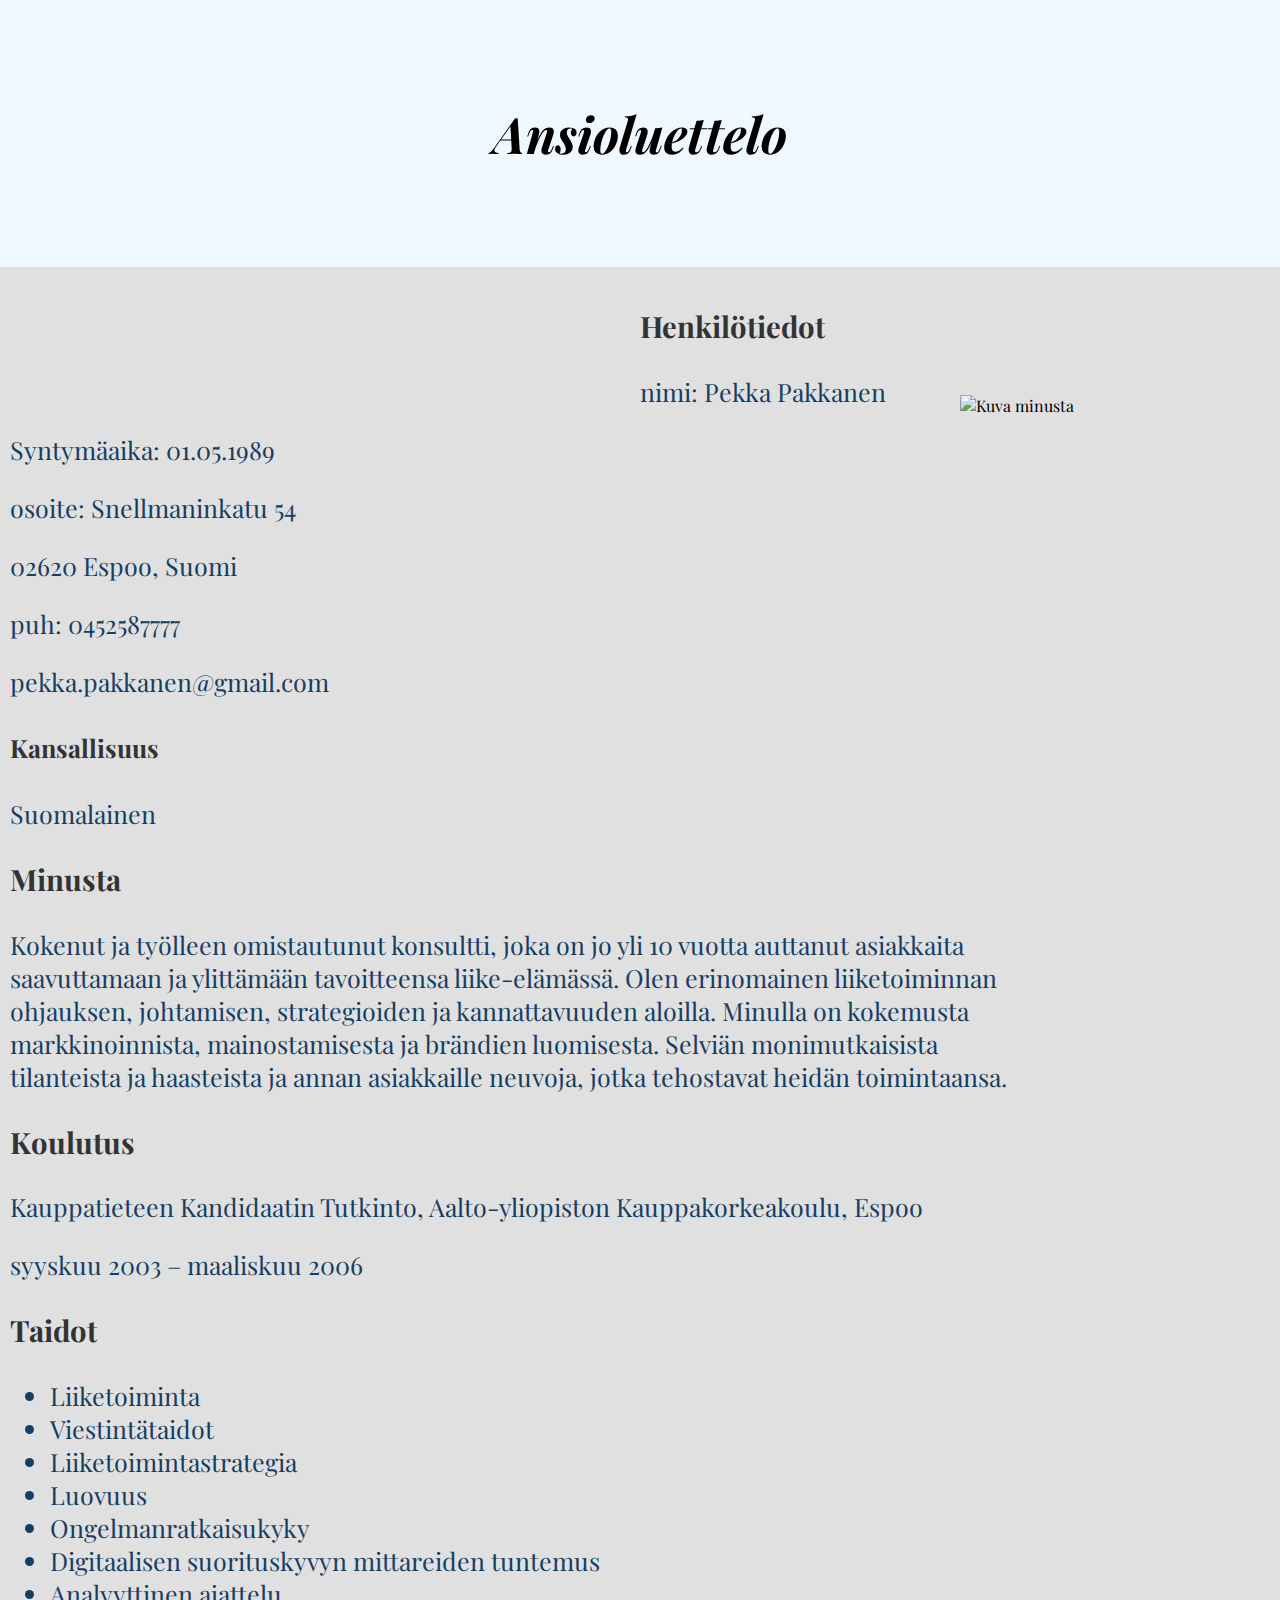
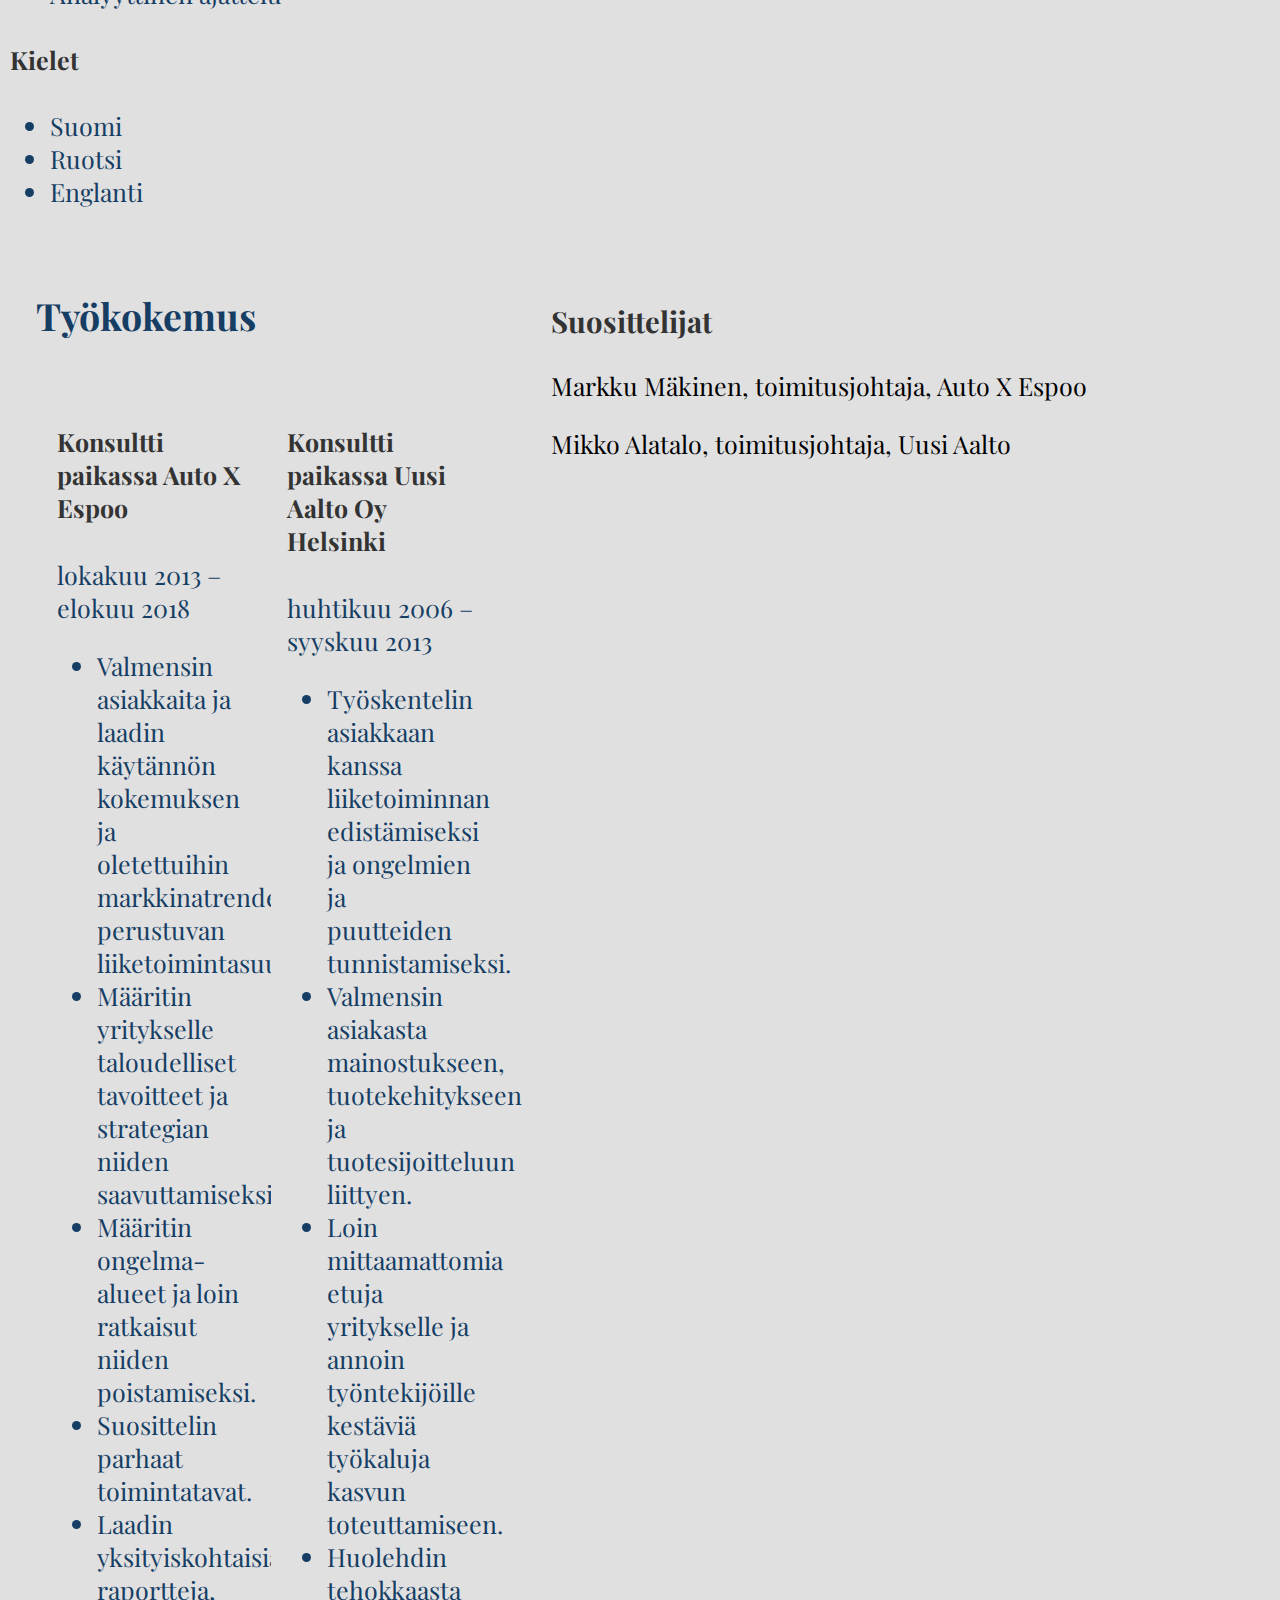
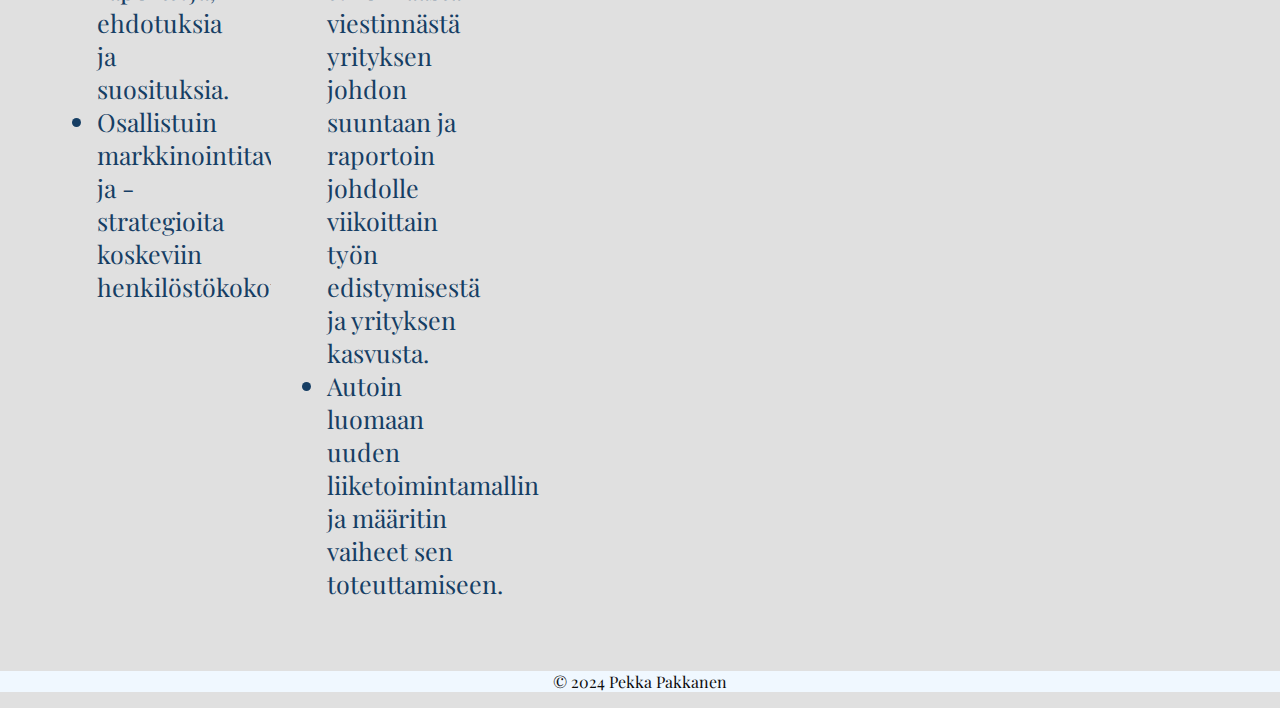
==== index.html @ 9e7b3b22 "Add files via upload" ====
<!DOCTYPE html>
<html>
<head>
<title>Ansioluettelo</title>
<meta charset="UTF-8">
<link rel="stylesheet" href="Untitled-1.css">
<link rel="preconnect"href="https://fonts.googleapis.com">
<link rel="preconnect"href="https://fonts.googleapis.com">
<style>
   body {
    background-color:#E0E0E0;
    margin:0;
    padding: 0;
    font-family:"Playfair Display", serif;
  } 

   .header{
    margin:0 auto;
    text-align: center;
    padding: 10 px;
   }
 img{
    float:right;
    width:320 px;
    height:auto;
    margin-left:20px;
 }
 .content{
    padding: 20 px;
 }
 h3, h4{
    color:#333
 }

 ul{
    list-style-type: disc;
    padding-left:20 px
 }
 .column{
    float:left;
    width:48%;
    padding: 10 px;
    margin: 1%;
    background-color:#E0E0E0;
    border: 1px solid #E0E0E0;
 }
    .footer{
        clear: both;
        padding: 20 px;
        text-align:center;
        background-color:aliceblue;
        margin-top 0 px;
    }
</style>
</head>
<body>
    <div class="header">
        <h1>Ansioluettelo</h1>
    </div>

    <img src="cv.jpg" alt="Kuva minusta">
    <div class="row">
        <div class="column"></div>
        <div class="column"></div>
      </div>

    <div class="content">
        <h3>Henkilötiedot</h3>
        <p>nimi: Pekka Pakkanen</p>
        <p>Syntymäaika: 01.05.1989</p>
        <p>osoite: Snellmaninkatu 54</p>
        <p>02620 Espoo, Suomi</p>
        <p>puh: 0452587777</p>
        <p>pekka.pakkanen@gmail.com</p>

        <h4>Kansallisuus</h4>
        <p>Suomalainen</p>

        <h3>Minusta</h3>
        <p>Kokenut ja työlleen omistautunut konsultti, joka on jo yli 10 vuotta auttanut asiakkaita saavuttamaan ja ylittämään tavoitteensa liike-elämässä. Olen erinomainen liiketoiminnan ohjauksen, johtamisen, strategioiden ja kannattavuuden aloilla. Minulla on kokemusta markkinoinnista, mainostamisesta ja brändien luomisesta. Selviän monimutkaisista tilanteista ja haasteista ja annan asiakkaille neuvoja, jotka tehostavat heidän toimintaansa.</p>

        <h3>Koulutus</h3>
        <p>Kauppatieteen Kandidaatin Tutkinto, Aalto-yliopiston Kauppakorkeakoulu, Espoo</p>
        <p>syyskuu 2003 – maaliskuu 2006</p>

        <h3>Taidot</h3>
        <ul>
            <li>Liiketoiminta</li>
            <li>Viestintätaidot</li>
            <li>Liiketoimintastrategia</li>
            <li>Luovuus</li>
            <li>Ongelmanratkaisukyky</li>
            <li>Digitaalisen suorituskyvyn mittareiden tuntemus</li>
            <li>Analyyttinen ajattelu</li>
        </ul>

        <h4>Kielet</h4>
        <ul>
            <li>Suomi</li>
            <li>Ruotsi</li>
            <li>Englanti</li>
        </ul>

       
        <div class="row">
            <div class="column">
                <h2>Työkokemus</h2>
        
                <div class="row">
                    <div class="column" style="background-color:#E0E0E0;">
                        <h4>Konsultti paikassa Auto X Espoo</h4>
                        <p>lokakuu 2013 – elokuu 2018</p>
                        <ul>
                            <li>Valmensin asiakkaita ja laadin käytännön kokemuksen ja oletettuihin markkinatrendeihin perustuvan liiketoimintasuunnitelman.</li>
                            <li>Määritin yritykselle taloudelliset tavoitteet ja strategian niiden saavuttamiseksi.</li>
                            <li>Määritin ongelma-alueet ja loin ratkaisut niiden poistamiseksi.</li>
                            <li>Suosittelin parhaat toimintatavat.</li>
                            <li>Laadin yksityiskohtaisia raportteja, ehdotuksia ja suosituksia.</li>
                            <li>Osallistuin markkinointitavoitteita ja -strategioita koskeviin henkilöstökokouksiin.</li>
                        </ul>
                    </div>
        
                    <div class="column" style="background-color:#E0E0E0;">
                        <h4>Konsultti paikassa Uusi Aalto Oy Helsinki</h4>
                        <p>huhtikuu 2006 – syyskuu 2013</p>
                        <ul>
                            <li>Työskentelin asiakkaan kanssa liiketoiminnan edistämiseksi ja ongelmien ja puutteiden tunnistamiseksi.</li>
                            <li>Valmensin asiakasta mainostukseen, tuotekehitykseen ja tuotesijoitteluun liittyen.</li>
                            <li>Loin mittaamattomia etuja yritykselle ja annoin työntekijöille kestäviä työkaluja kasvun toteuttamiseen.</li>
                            <li>Huolehdin tehokkaasta viestinnästä yrityksen johdon suuntaan ja raportoin johdolle viikoittain työn edistymisestä ja yrityksen kasvusta.</li>
                            <li>Autoin luomaan uuden liiketoimintamallin ja määritin vaiheet sen toteuttamiseen.</li>
                        </ul>
                    </div>
                </div>
            </div>
        </div>
        
        
        </div>

        <div class="column">
        <h3>Suosittelijat</h3>
        <p>Markku Mäkinen, toimitusjohtaja, Auto X Espoo</p>
        <p>Mikko Alatalo, toimitusjohtaja, Uusi Aalto</p>

    </div>

    <div class="footer">
        <p>© 2024 Pekka Pakkanen</p>
    </div>

</body>
</html>
---- Untitled-1.css ----
@import url('https://fonts.googleapis.com/css2?family=Playfair+Display:ital,wght@0,400..900;1,400..900&family=Roboto&display=swap');

div{
    border-color: aliceblue;
    border-style:none;
    padding:0;
    margin:0;
}
    
.responsive {
  width: 100%;
  max-width: 400px;
  height: auto;
}
.header{
    background-color: aliceblue;
    background-position: center;
    padding: 50px 10px;
    margin: 0;
    text-align:center;
    font-size:40px;
    font-family:"Playfair Display", serif;
    font-style: italic;
}
.header h1{

font-size: 50px; 
font-family: "Playfair Display", serif;
font-style: italic;
text-align: center;
padding:50px 10px;
margin:0;

}

.content{
width: 90%;
font-family:"Playfair Display", serif;
font-size: 20px;
background-color: #E0E0E0;
color:#163E64;
padding:10px;
}


@media only screen and (min-width: 650px) {
    .content{
   
      background-color:#E0E0E0 ;
      width: 75%;
    }
}

  @media only screen and (min-width: 600px) {
    .content{
    
      width:55%;
    }   
      .column {
        float: left;
        width: 100%;
        padding: 15px;
        box-sizing: border-box;
        background-color: #E0E0E0;
      }
    }

    @media only screen and (min-width: 1025px) {
      .content{
        width:80%;
        font-size:25px;
        text-align: left;
      }
    }
    img {
      display: block;
      width: 320px;
      height: auto;
      margin: 10% auto 0;
    }
    
    .column {
      font-size: 25px;
    }

    .footer{
    color: rgb(13, 13, 13);
    }
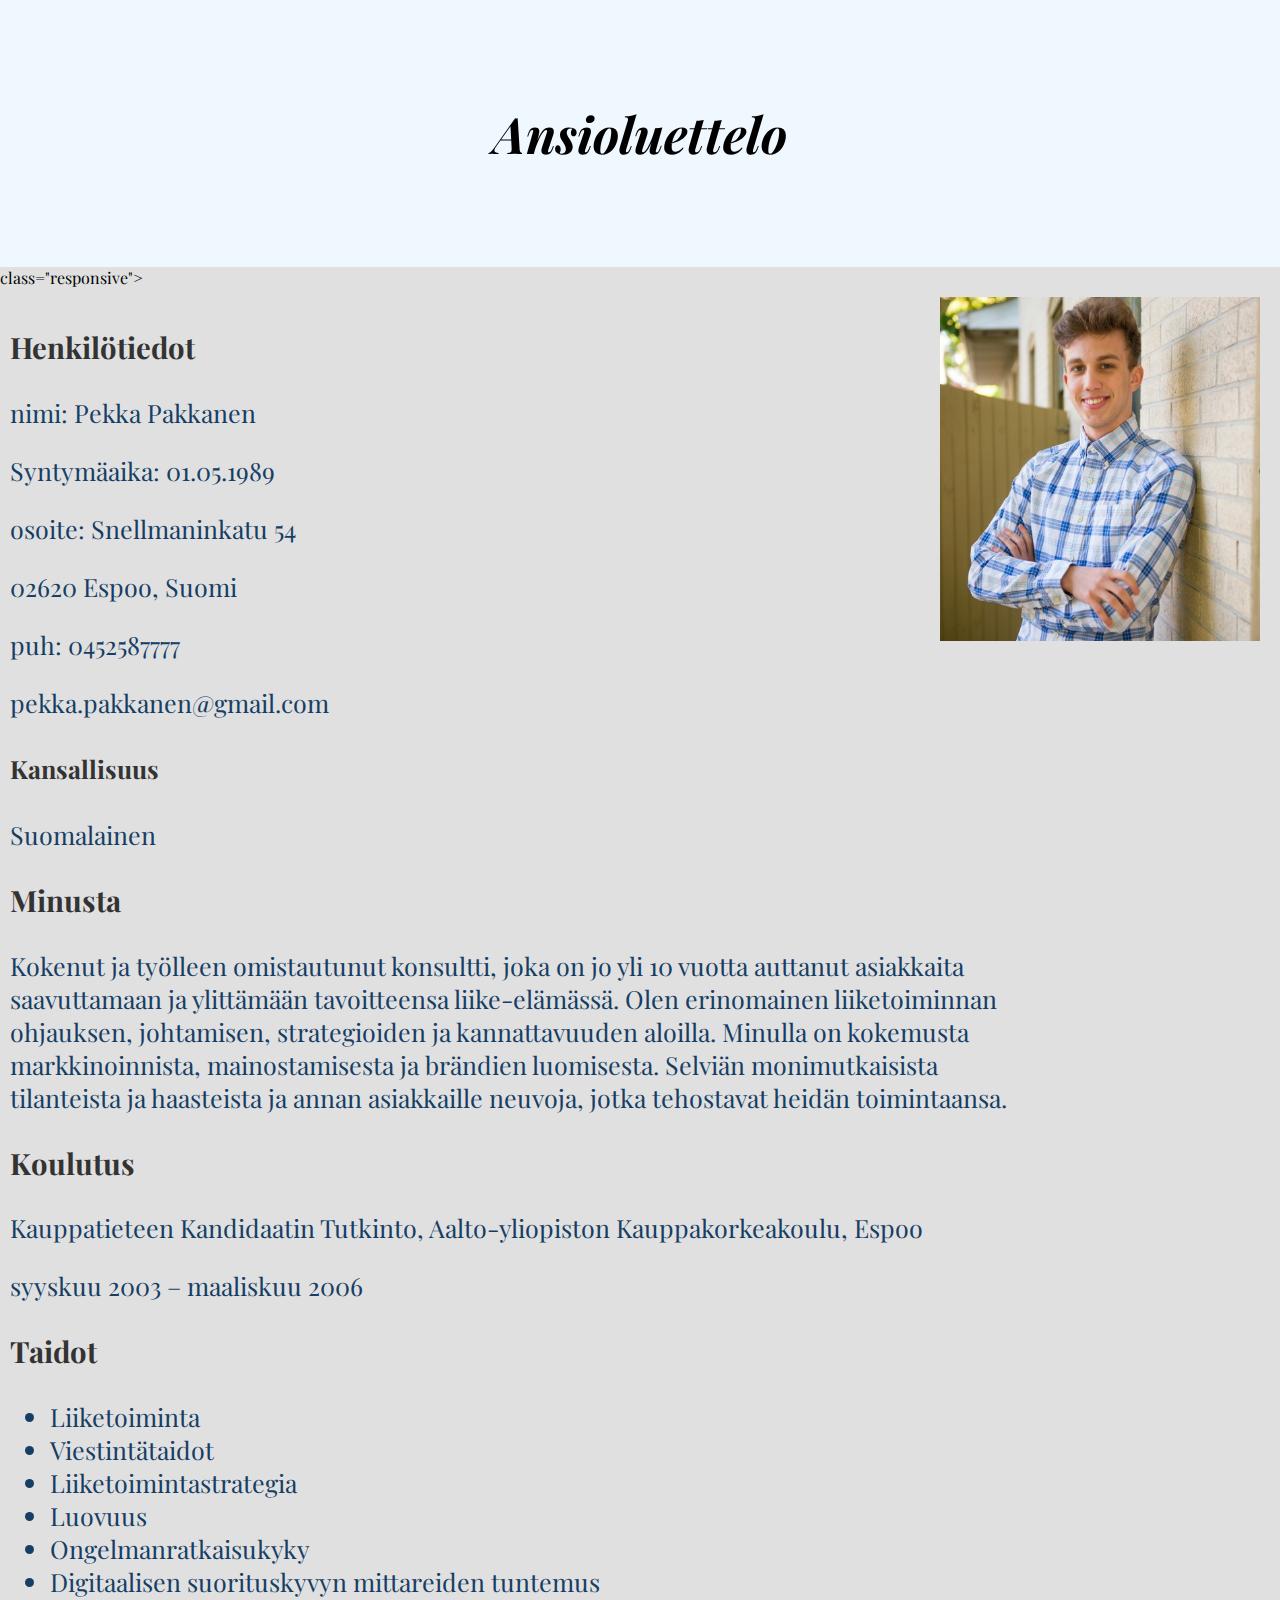
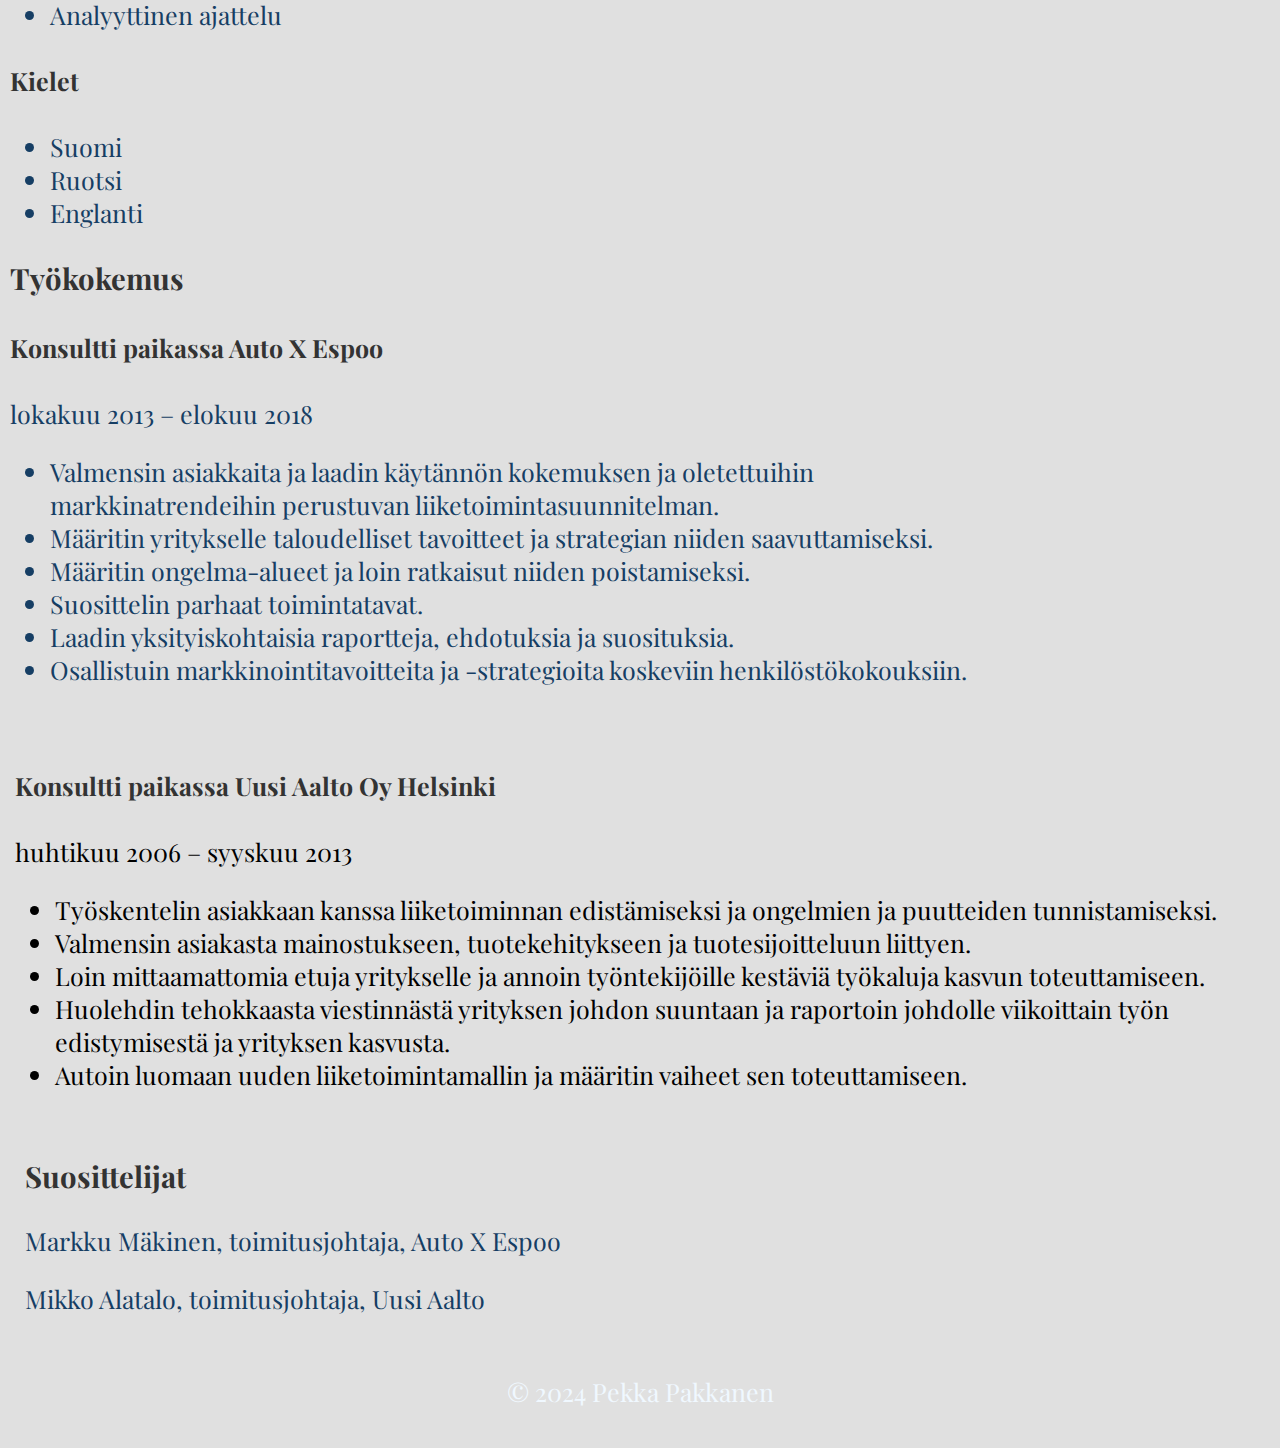
==== commit 4c7a3561: "Update index.html" ====
--- a/index.html
+++ b/index.html
@@ -23,7 +23,10 @@
     float:right;
     width:320 px;
     height:auto;
-    margin-left:20px;
+     margin-left:25px;
+    margin-top:30px;
+    margin-bottom: 30px;
+    margin-right: 20px;
  }
  .content{
     padding: 20 px;
@@ -36,20 +39,11 @@
     list-style-type: disc;
     padding-left:20 px
  }
- .column{
-    float:left;
-    width:48%;
-    padding: 10 px;
-    margin: 1%;
-    background-color:#E0E0E0;
-    border: 1px solid #E0E0E0;
- }
+
     .footer{
-        clear: both;
-        padding: 20 px;
-        text-align:center;
-        background-color:aliceblue;
-        margin-top 0 px;
+       color: aliceblue;
+       text-align: center;
+       
     }
 </style>
 </head>
@@ -59,10 +53,7 @@
     </div>
 
     <img src="cv.jpg" alt="Kuva minusta">
-    <div class="row">
-        <div class="column"></div>
-        <div class="column"></div>
-      </div>
+    class="responsive">
 
     <div class="content">
         <h3>Henkilötiedot</h3>
@@ -102,12 +93,8 @@
         </ul>
 
        
-        <div class="row">
-            <div class="column">
-                <h2>Työkokemus</h2>
         
-                <div class="row">
-                    <div class="column" style="background-color:#E0E0E0;">
+                <h3>Työkokemus</h3>
                         <h4>Konsultti paikassa Auto X Espoo</h4>
                         <p>lokakuu 2013 – elokuu 2018</p>
                         <ul>
@@ -130,15 +117,8 @@
                             <li>Huolehdin tehokkaasta viestinnästä yrityksen johdon suuntaan ja raportoin johdolle viikoittain työn edistymisestä ja yrityksen kasvusta.</li>
                             <li>Autoin luomaan uuden liiketoimintamallin ja määritin vaiheet sen toteuttamiseen.</li>
                         </ul>
-                    </div>
-                </div>
-            </div>
-        </div>
-        
-        
-        </div>
 
-        <div class="column">
+        <div class="content">
         <h3>Suosittelijat</h3>
         <p>Markku Mäkinen, toimitusjohtaja, Auto X Espoo</p>
         <p>Mikko Alatalo, toimitusjohtaja, Uusi Aalto</p>
@@ -153,4 +133,4 @@
 </html>
 
 
-    +    
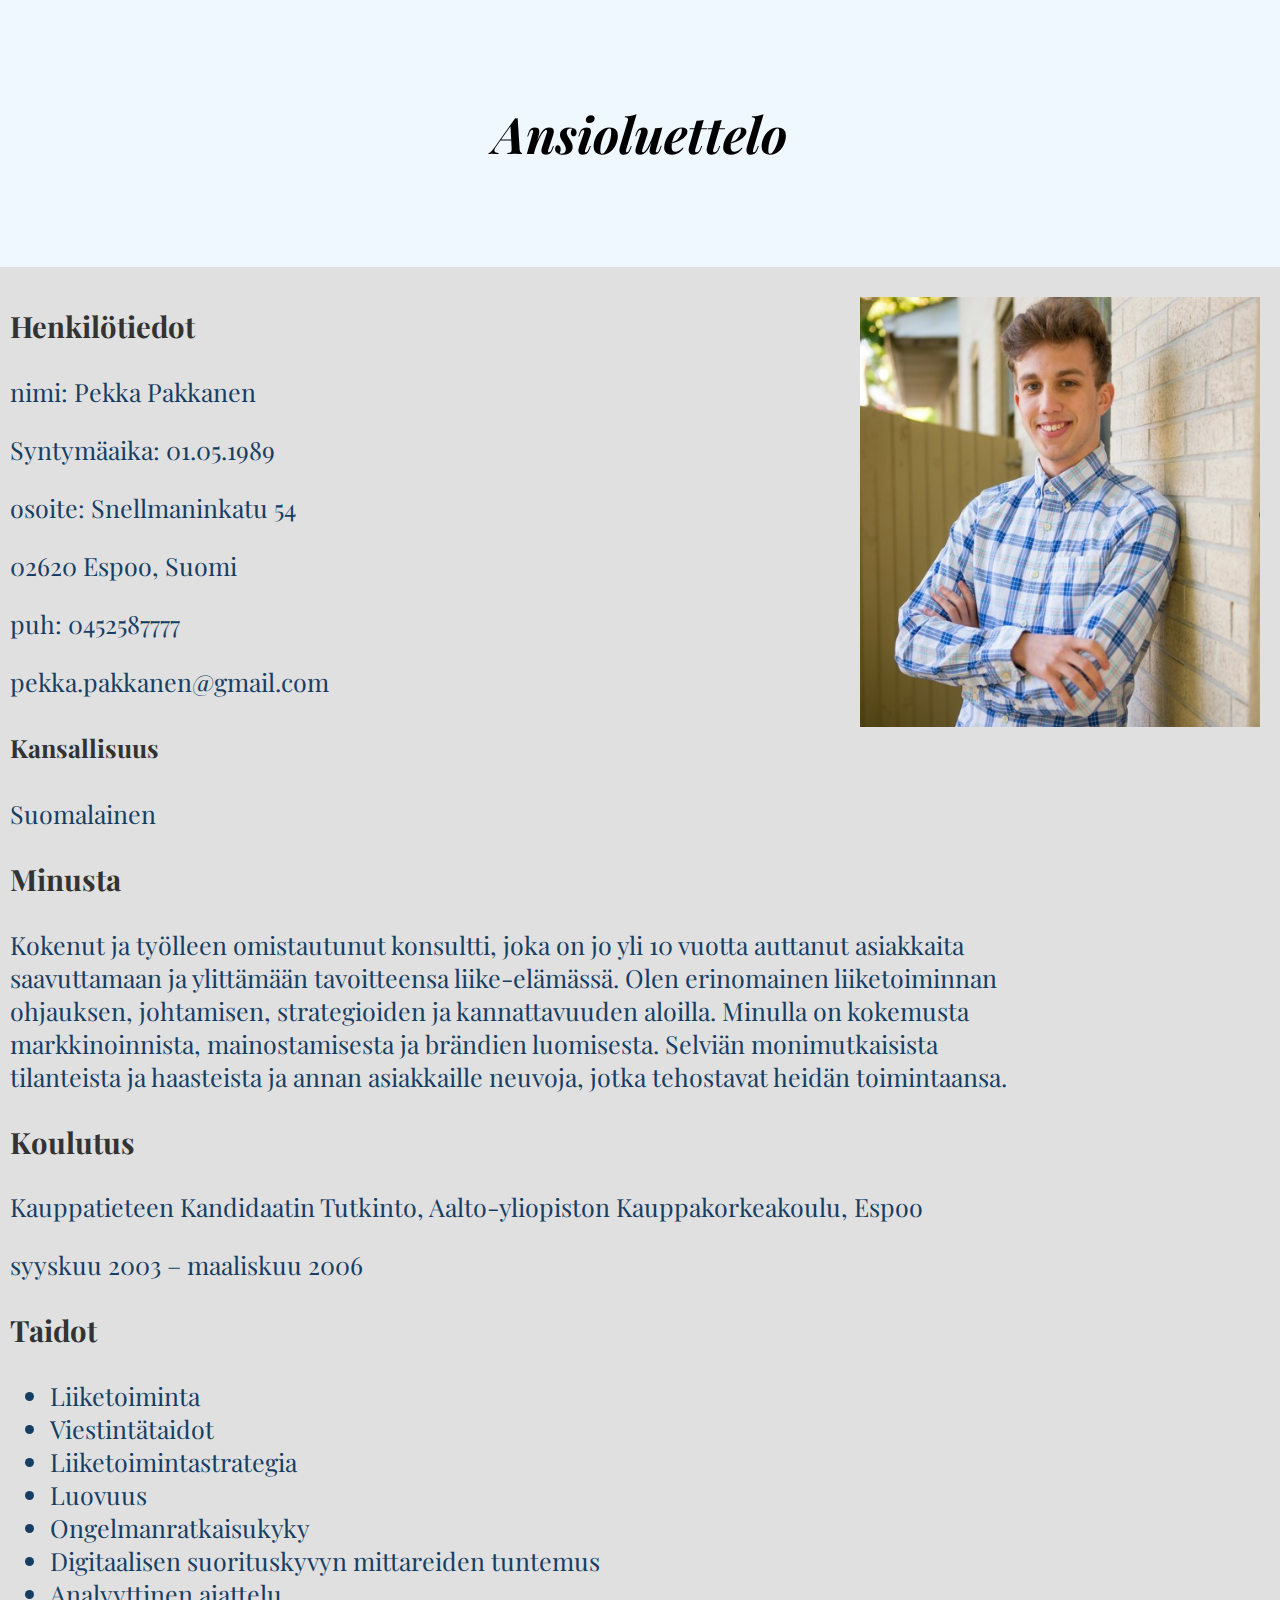
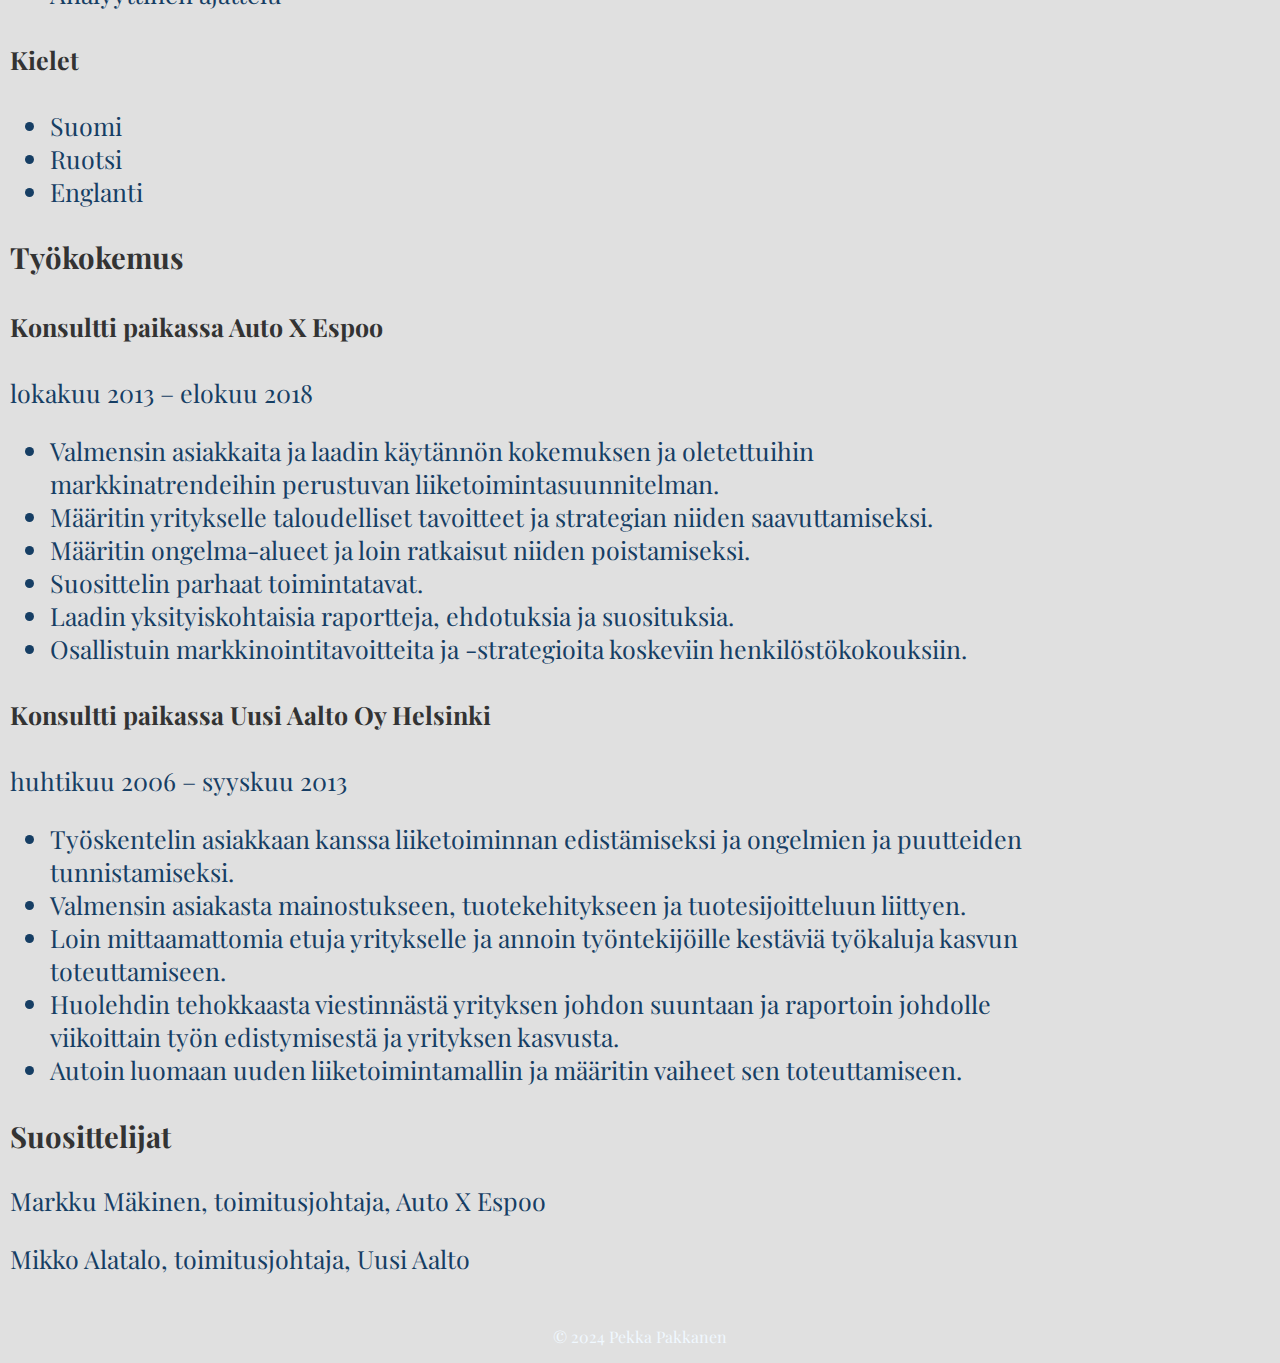
==== commit a081a2cc: "Update index.html" ====
--- a/index.html
+++ b/index.html
@@ -52,8 +52,8 @@
         <h1>Ansioluettelo</h1>
     </div>
 
-    <img src="cv.jpg" alt="Kuva minusta">
-    class="responsive">
+    <img src="cv.jpg" alt="Kuva minusta" class="responsive">
+    
 
     <div class="content">
         <h3>Henkilötiedot</h3>
@@ -105,9 +105,9 @@
                             <li>Laadin yksityiskohtaisia raportteja, ehdotuksia ja suosituksia.</li>
                             <li>Osallistuin markkinointitavoitteita ja -strategioita koskeviin henkilöstökokouksiin.</li>
                         </ul>
-                    </div>
+                 
         
-                    <div class="column" style="background-color:#E0E0E0;">
+                    
                         <h4>Konsultti paikassa Uusi Aalto Oy Helsinki</h4>
                         <p>huhtikuu 2006 – syyskuu 2013</p>
                         <ul>
@@ -118,7 +118,7 @@
                             <li>Autoin luomaan uuden liiketoimintamallin ja määritin vaiheet sen toteuttamiseen.</li>
                         </ul>
 
-        <div class="content">
+        
         <h3>Suosittelijat</h3>
         <p>Markku Mäkinen, toimitusjohtaja, Auto X Espoo</p>
         <p>Mikko Alatalo, toimitusjohtaja, Uusi Aalto</p>
--- a/Untitled-1.css
+++ b/Untitled-1.css
@@ -56,13 +56,7 @@
     
       width:55%;
     }   
-      .column {
-        float: left;
-        width: 100%;
-        padding: 15px;
-        box-sizing: border-box;
-        background-color: #E0E0E0;
-      }
+     
     }
 
     @media only screen and (min-width: 1025px) {
@@ -72,17 +66,7 @@
         text-align: left;
       }
     }
-    img {
-      display: block;
-      width: 320px;
-      height: auto;
-      margin: 10% auto 0;
-    }
-    
-    .column {
-      font-size: 25px;
-    }
 
     .footer{
     color: rgb(13, 13, 13);
-    }+    }
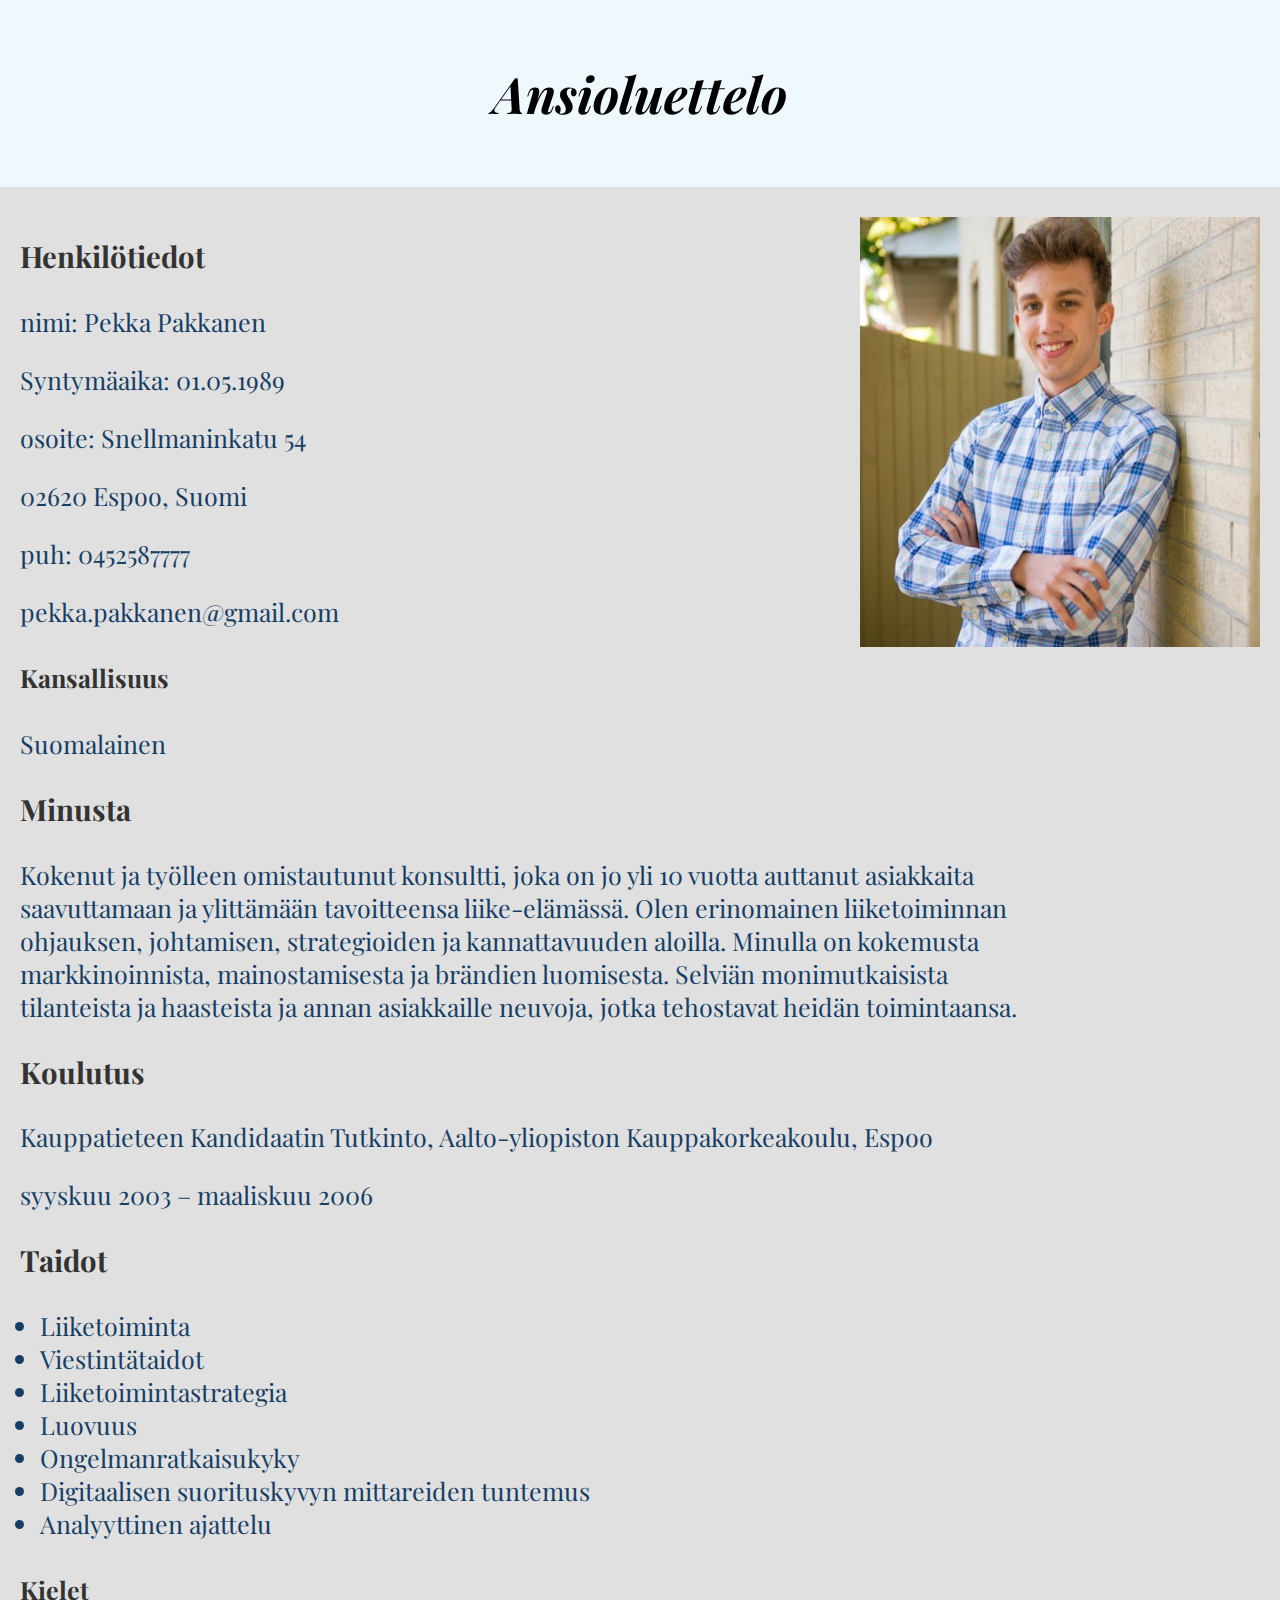
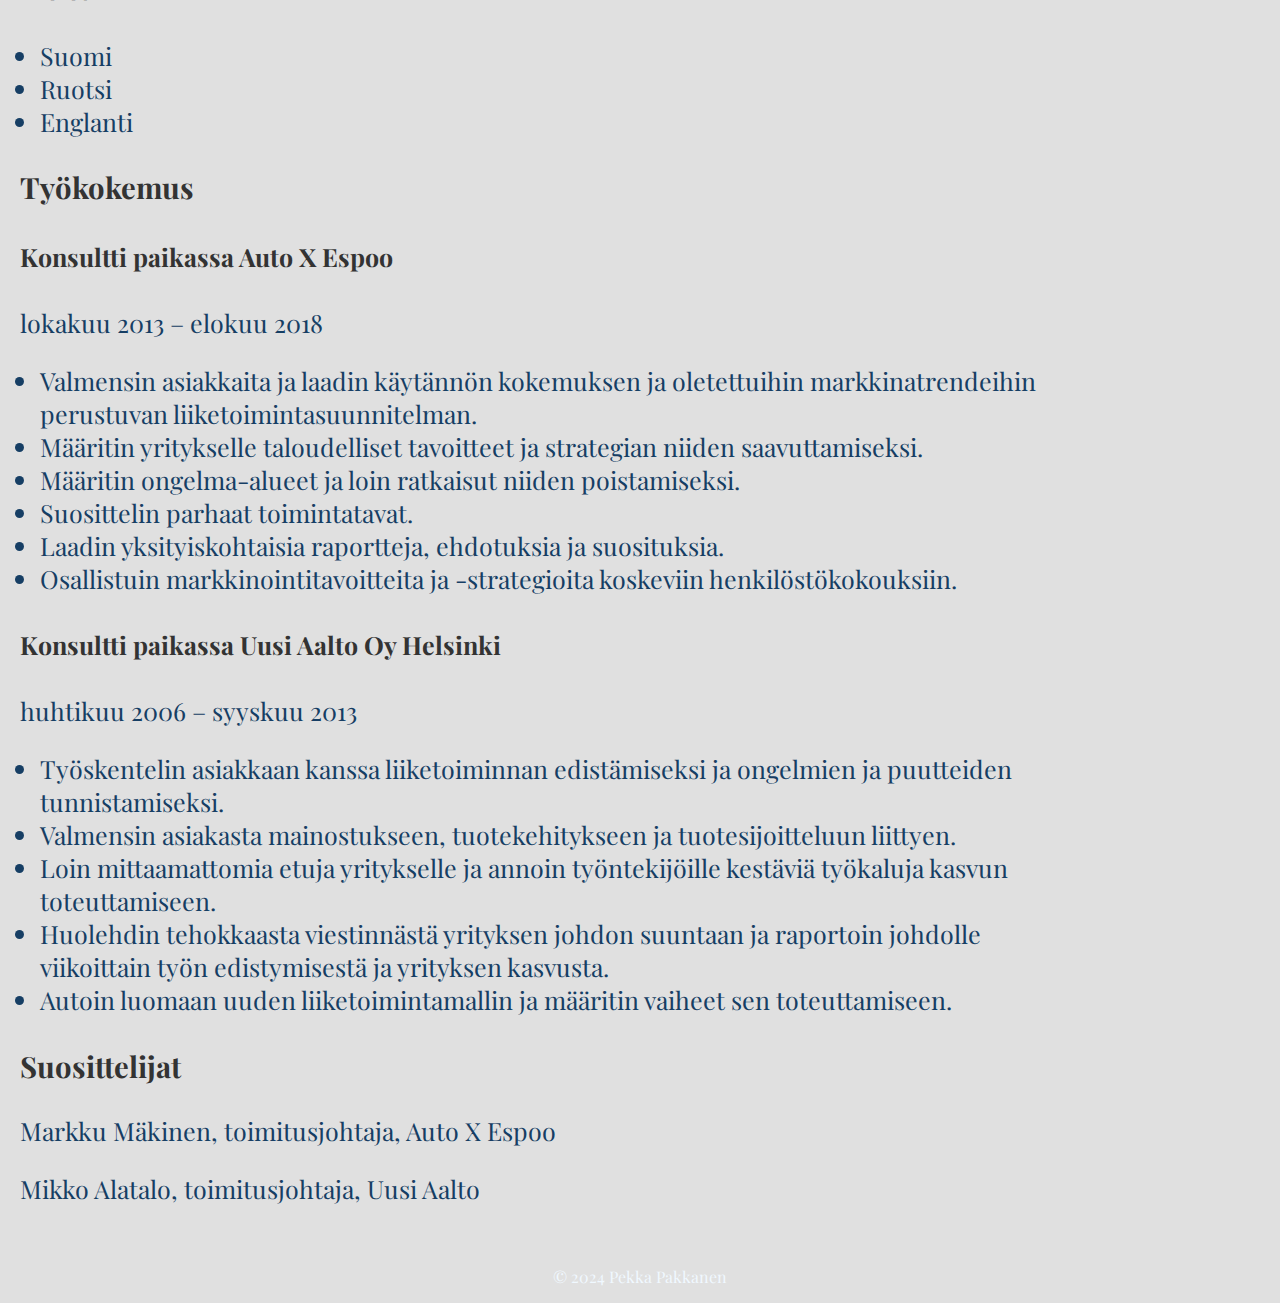
==== commit ec746e88: "Update index.html" ====
--- a/index.html
+++ b/index.html
@@ -1,5 +1,5 @@
 <!DOCTYPE html>
-<html>
+<html lang="fi">
 <head>
 <title>Ansioluettelo</title>
 <meta charset="UTF-8">
@@ -10,18 +10,18 @@
    body {
     background-color:#E0E0E0;
     margin:0;
-    padding: 0;
+    padding:0;
     font-family:"Playfair Display", serif;
   } 
 
    .header{
     margin:0 auto;
     text-align: center;
-    padding: 10 px;
+    padding: 10px;
    }
  img{
     float:right;
-    width:320 px;
+    width:320px;
     height:auto;
      margin-left:25px;
     margin-top:30px;
@@ -29,7 +29,7 @@
     margin-right: 20px;
  }
  .content{
-    padding: 20 px;
+    padding: 20px;
  }
  h3, h4{
     color:#333
@@ -37,7 +37,7 @@
 
  ul{
     list-style-type: disc;
-    padding-left:20 px
+    padding-left:20px
  }
 
     .footer{
--- a/Untitled-1.css
+++ b/Untitled-1.css
@@ -16,7 +16,7 @@
     background-color: aliceblue;
     background-position: center;
     padding: 50px 10px;
-    margin: 0;
+    margin:0;
     text-align:center;
     font-size:40px;
     font-family:"Playfair Display", serif;
